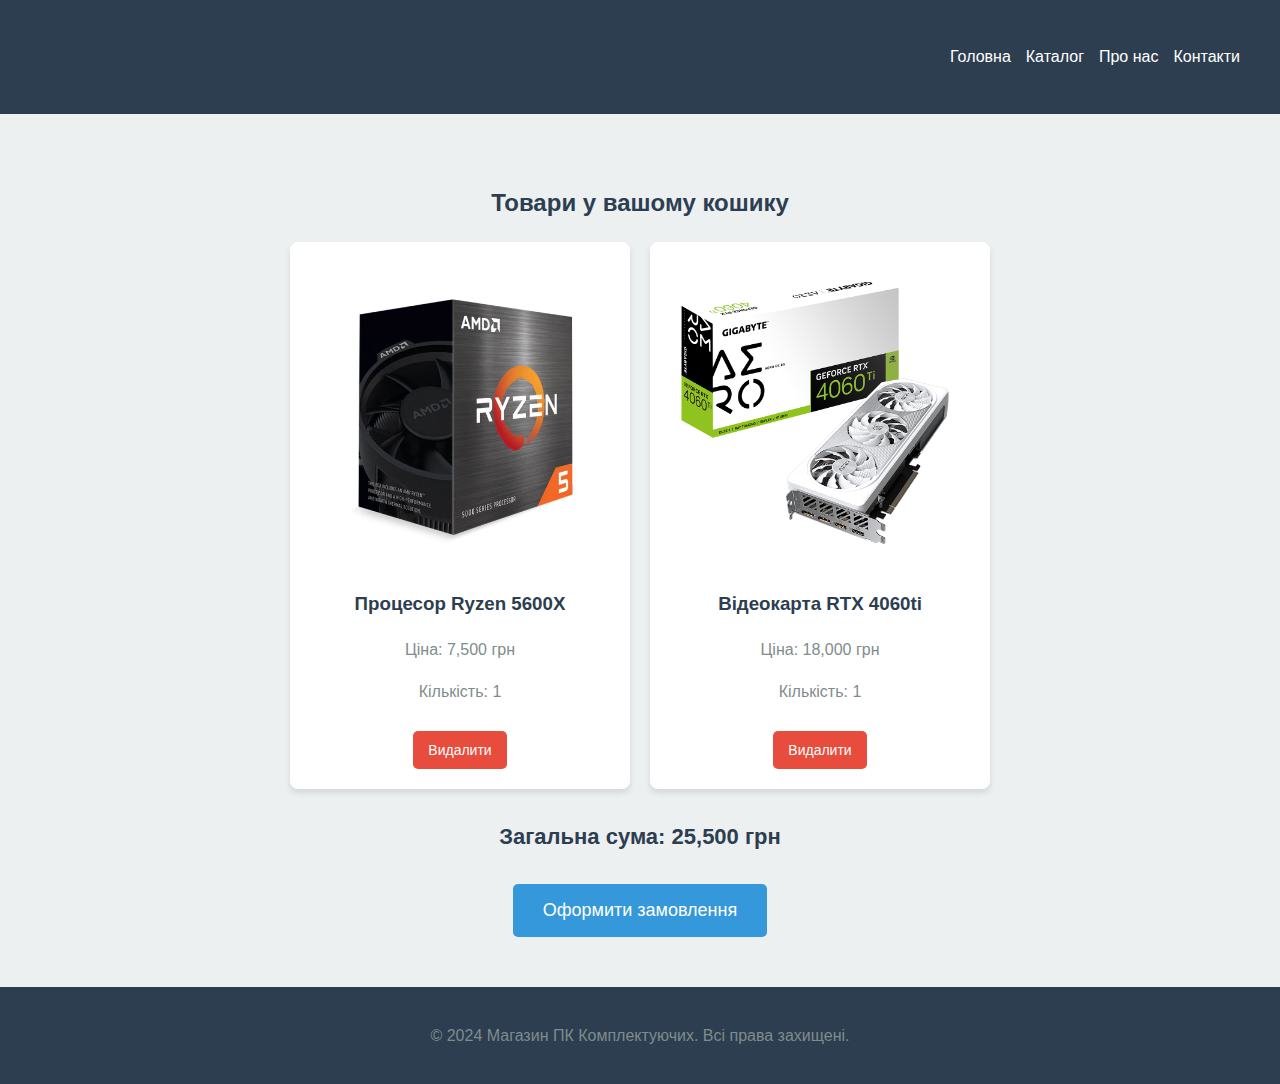
==== cart.html @ fe1f098f "Add files via upload" ====
<!DOCTYPE html>
<html lang="en">
<head>
    <meta charset="UTF-8">
    <meta name="viewport" content="width=device-width, initial-scale=1.0">
    <title>Кошик</title>
    <link rel="stylesheet" href="style.css">

</head>
<body>

<header>
    <div class="container">
        <h1>Ваш кошик</h1>
        <nav>
            <ul>
                <li><a href="index.html#home">Головна</a></li>
                <li><a href="index.html#catalog">Каталог</a></li>
                <li><a href="index.html#about">Про нас</a></li>
                <li><a href="index.html#contact">Контакти</a></li>
            </ul>
        </nav>
    </div>
</header>

<section class="cart">
    <div class="container">
        <h2>Товари у вашому кошику</h2>
        <div class="cart-items">
            <!-- Приклад товару у кошику -->
            <div class="product-card">
                <img src="amd-ryzen-5-5600x-3746ghz-32mb-sam4-box-100-100000065box.png" alt="Ryzen 5600X">
                <h3>Процесор Ryzen 5600X</h3>
                <p>Ціна: 7,500 грн</p>
                <p>Кількість: 1</p>
                <a href="#" class="btn remove-item">Видалити</a>
            </div>
            <div class="product-card">
                <img src="gigabyte-geforce-rtx-4060-ti-aero-oc-8192mb-gv-n406taero-oc-8gd.png" alt="RTX 4060ti">
                <h3>Відеокарта RTX 4060ti</h3>
                <p>Ціна: 18,000 грн</p>
                <p>Кількість: 1</p>
                <a href="#" class="btn remove-item">Видалити</a>
            </div>
        </div>

        <div class="cart-summary">
            <h3>Загальна сума: 25,500 грн</h3>
            <a href="checkout.html" class="btn">Оформити замовлення</a>
        </div>
    </div>
</section>

<footer>
    <div class="container">
        <p>&copy; 2024 Магазин ПК Комплектуючих. Всі права захищені.</p>
    </div>
</footer>

<script>
cart.js
</script>

</body>
</html>
---- style.css ----
/* === Загальні стилі === */
body {
    margin: 0;
    font-family: Arial, sans-serif;
    line-height: 1.6;
}

.container {
    max-width: 1200px;
    margin: 0 auto;
    padding: 0 20px;
}

h1, h2, h3 {
    color: #2c3e50;
}

p {
    color: #7f8c8d;
}

a {
    text-decoration: none;
    color: #3498db;
}

a.btn {
    display: inline-block;
    background: #3498db;
    color: #fff;
    padding: 10px 20px;
    border-radius: 5px;
    margin-top: 10px;
    transition: background 0.3s ease;
}

a.btn:hover {
    background: #2980b9;
}

/* === Header === */
header {
    background: #2c3e50;
    color: #fff;
    padding: 10px 0;
}

header .container {
    display: flex;
    justify-content: space-between;
    align-items: center;
}

header nav ul {
    list-style: none;
    display: flex;
    gap: 15px;
}

header nav ul li a {
    position: relative;
    color: #fff;
    font-size: 16px;
}

header nav ul li a:hover::after {
    content: '';
    position: absolute;
    bottom: -2px;
    left: 0;
    width: 100%;
    height: 2px;
    background: #fff;
    transition: width 0.3s ease;
}

/* === Hero Section === */
.hero {
    text-align: center;
    background: url('https://cdn.discordapp.com/attachments/1092438735762751518/1320105417489256468/IMG_4783.jpg?ex=676e5239&is=676d00b9&hm=78302dd8b8b6ea9b23b8715522a64ad62a953fd37080e44681c6e5fa61b92892&') center/cover no-repeat;
    color: #fff;
    padding: 100px 20px;
}

.hero h1 {
    font-size: 48px;
    margin-bottom: 10px;
}

.hero p {
    font-size: 20px;
    margin-bottom: 20px;
}

/* === Products Section === */
.products {
    background: #ecf0f1;
    padding: 50px 0;
    text-align: center;
}

.product-list {
    display: flex;
    flex-wrap: wrap;
    justify-content: center;
    gap: 20px;
}

.product-card {
    background: #fff;
    padding: 20px;
    border-radius: 8px;
    box-shadow: 0 4px 6px rgba(0, 0, 0, 0.1);
    width: 300px;
    text-align: center;
    transition: transform 0.3s ease;
}

.product-card:hover {
    transform: scale(1.05);
}

.product-card img {
    width: 100%;
    border-radius: 5px;
}

/* === About and Contact Sections === */
.about, .contact {
    padding: 50px 0;
    text-align: center;
}

/* === Footer === */
footer {
    background: #2c3e50;
    color: #fff;
    text-align: center;
    padding: 20px 0;
}

/* === Cart Page Specific Styles === */
.cart {
    padding: 50px 0;
    background: #ecf0f1;
    text-align: center;
}

.cart h2 {
    font-size: 24px;
    margin-bottom: 20px;
    color: #2c3e50;
}

.cart-items {
    display: flex;
    flex-wrap: wrap;
    justify-content: center;
    gap: 20px;
}

.cart-summary {
    margin-top: 30px;
    text-align: center;
}

.cart-summary h3 {
    font-size: 22px;
    color: #2c3e50;
    margin-bottom: 20px;
}

.cart-summary .btn {
    font-size: 18px;
    padding: 12px 30px;
}

/* === Cart Product Cards === */
.product-card {
    position: relative;
}

.product-card .btn.remove-item {
    background: #e74c3c;
    color: #fff;
    padding: 8px 15px;
    font-size: 14px;
    border-radius: 5px;
    transition: background 0.3s ease;
}

.product-card .btn.remove-item:hover {
    background: #c0392b;
}
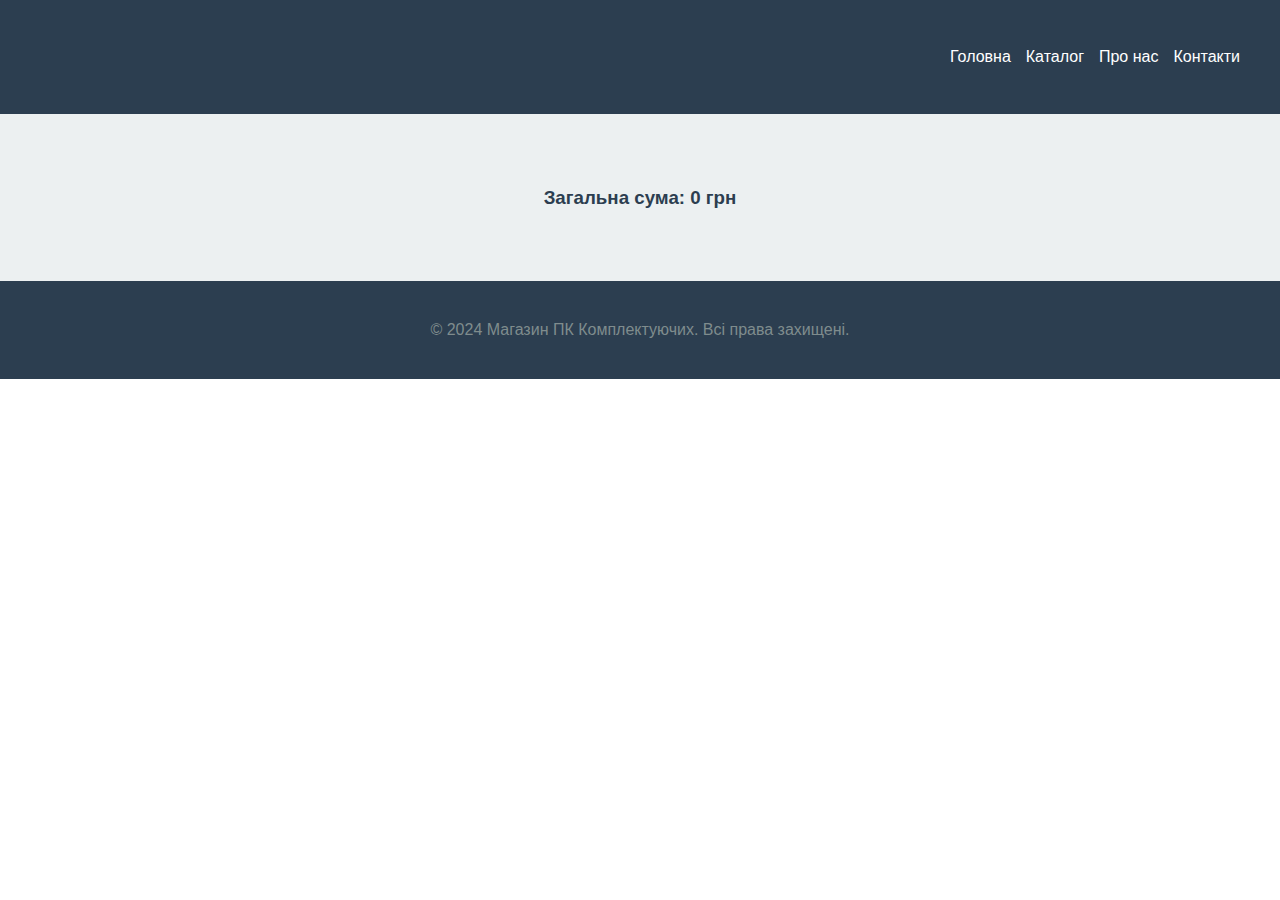
==== commit 6e71be95: "Add files via upload" ====
--- a/cart.html
+++ b/cart.html
@@ -5,7 +5,6 @@
     <meta name="viewport" content="width=device-width, initial-scale=1.0">
     <title>Кошик</title>
     <link rel="stylesheet" href="style.css">
-
 </head>
 <body>
 
@@ -23,31 +22,10 @@
     </div>
 </header>
 
-<section class="cart">
-    <div class="container">
-        <h2>Товари у вашому кошику</h2>
-        <div class="cart-items">
-            <!-- Приклад товару у кошику -->
-            <div class="product-card">
-                <img src="amd-ryzen-5-5600x-3746ghz-32mb-sam4-box-100-100000065box.png" alt="Ryzen 5600X">
-                <h3>Процесор Ryzen 5600X</h3>
-                <p>Ціна: 7,500 грн</p>
-                <p>Кількість: 1</p>
-                <a href="#" class="btn remove-item">Видалити</a>
-            </div>
-            <div class="product-card">
-                <img src="gigabyte-geforce-rtx-4060-ti-aero-oc-8192mb-gv-n406taero-oc-8gd.png" alt="RTX 4060ti">
-                <h3>Відеокарта RTX 4060ti</h3>
-                <p>Ціна: 18,000 грн</p>
-                <p>Кількість: 1</p>
-                <a href="#" class="btn remove-item">Видалити</a>
-            </div>
-        </div>
-
-        <div class="cart-summary">
-            <h3>Загальна сума: 25,500 грн</h3>
-            <a href="checkout.html" class="btn">Оформити замовлення</a>
-        </div>
+<section class="cart" >
+    <div class="container" >
+        <div id="cart-items" style="display: flex; flex-direction: row; justify-content: space-around; flex-wrap: wrap;"></div>
+        <h3>Загальна сума: <span id="total-price">0</span> грн</h3>
     </div>
 </section>
 
@@ -57,9 +35,7 @@
     </div>
 </footer>
 
-<script>
-cart.js
-</script>
 
+<script src="cart.js"></script>
 </body>
 </html>
--- a/style.css
+++ b/style.css
@@ -1,194 +1,198 @@
 /* === Загальні стилі === */
 body {
-    margin: 0;
-    font-family: Arial, sans-serif;
-    line-height: 1.6;
+  margin: 0;
+  font-family: Arial, sans-serif;
+  line-height: 1.6;
 }
 
 .container {
-    max-width: 1200px;
-    margin: 0 auto;
-    padding: 0 20px;
+  max-width: 1200px;
+  margin: 0 auto;
+  padding: 0 20px;
 }
 
-h1, h2, h3 {
-    color: #2c3e50;
+h1,
+h2,
+h3 {
+  color: #2c3e50;
 }
 
 p {
-    color: #7f8c8d;
+  color: #7f8c8d;
 }
 
 a {
-    text-decoration: none;
-    color: #3498db;
+  text-decoration: none;
+  color: #3498db;
 }
 
 a.btn {
-    display: inline-block;
-    background: #3498db;
-    color: #fff;
-    padding: 10px 20px;
-    border-radius: 5px;
-    margin-top: 10px;
-    transition: background 0.3s ease;
+  display: inline-block;
+  background: #3498db;
+  color: #fff;
+  padding: 10px 20px;
+  border-radius: 5px;
+  margin-top: 10px;
+  transition: background 0.3s ease;
 }
 
 a.btn:hover {
-    background: #2980b9;
+  background: #2980b9;
 }
 
 /* === Header === */
 header {
-    background: #2c3e50;
-    color: #fff;
-    padding: 10px 0;
+  background: #2c3e50;
+  color: #fff;
+  padding: 10px 0;
 }
 
 header .container {
-    display: flex;
-    justify-content: space-between;
-    align-items: center;
+  display: flex;
+  justify-content: space-between;
+  align-items: center;
 }
 
 header nav ul {
-    list-style: none;
-    display: flex;
-    gap: 15px;
+  list-style: none;
+  display: flex;
+  gap: 15px;
 }
 
 header nav ul li a {
-    position: relative;
-    color: #fff;
-    font-size: 16px;
+  position: relative;
+  color: #fff;
+  font-size: 16px;
 }
 
 header nav ul li a:hover::after {
-    content: '';
-    position: absolute;
-    bottom: -2px;
-    left: 0;
-    width: 100%;
-    height: 2px;
-    background: #fff;
-    transition: width 0.3s ease;
+  content: "";
+  position: absolute;
+  bottom: -2px;
+  left: 0;
+  width: 100%;
+  height: 2px;
+  background: #fff;
+  transition: width 0.3s ease;
 }
 
 /* === Hero Section === */
 .hero {
-    text-align: center;
-    background: url('https://cdn.discordapp.com/attachments/1092438735762751518/1320105417489256468/IMG_4783.jpg?ex=676e5239&is=676d00b9&hm=78302dd8b8b6ea9b23b8715522a64ad62a953fd37080e44681c6e5fa61b92892&') center/cover no-repeat;
-    color: #fff;
-    padding: 100px 20px;
+  text-align: center;
+  background: url("./IMG_4783.jpg")
+    center/cover no-repeat;
+  color: #fff;
+  padding: 100px 20px;
 }
 
 .hero h1 {
-    font-size: 48px;
-    margin-bottom: 10px;
+  font-size: 48px;
+  margin-bottom: 10px;
 }
 
 .hero p {
-    font-size: 20px;
-    margin-bottom: 20px;
+  font-size: 20px;
+  margin-bottom: 20px;
 }
 
 /* === Products Section === */
 .products {
-    background: #ecf0f1;
-    padding: 50px 0;
-    text-align: center;
+  background: #ecf0f1;
+  padding: 50px 0;
+  text-align: center;
 }
 
 .product-list {
-    display: flex;
-    flex-wrap: wrap;
-    justify-content: center;
-    gap: 20px;
+  display: flex;
+  flex-wrap: wrap;
+  justify-content: center;
+  gap: 20px;
 }
 
 .product-card {
-    background: #fff;
-    padding: 20px;
-    border-radius: 8px;
-    box-shadow: 0 4px 6px rgba(0, 0, 0, 0.1);
-    width: 300px;
-    text-align: center;
-    transition: transform 0.3s ease;
+  background: #fff;
+  padding: 20px;
+  border-radius: 8px;
+  box-shadow: 0 4px 6px rgba(0, 0, 0, 0.1);
+  width: 300px;
+  text-align: center;
+  transition: transform 0.3s ease;
 }
 
 .product-card:hover {
-    transform: scale(1.05);
+  transform: scale(1.05);
 }
 
 .product-card img {
-    width: 100%;
-    border-radius: 5px;
+  width: 100%;
+  border-radius: 5px;
 }
 
 /* === About and Contact Sections === */
-.about, .contact {
-    padding: 50px 0;
-    text-align: center;
+.about,
+.contact {
+  padding: 50px 0;
+  text-align: center;
 }
 
 /* === Footer === */
 footer {
-    background: #2c3e50;
-    color: #fff;
-    text-align: center;
-    padding: 20px 0;
+  background: #2c3e50;
+  color: #fff;
+  text-align: center;
+  padding: 20px 0;
 }
 
 /* === Cart Page Specific Styles === */
 .cart {
-    padding: 50px 0;
-    background: #ecf0f1;
-    text-align: center;
+  padding: 50px 0;
+  background: #ecf0f1;
+  text-align: center;
 }
 
 .cart h2 {
-    font-size: 24px;
-    margin-bottom: 20px;
-    color: #2c3e50;
+  font-size: 24px;
+  margin-bottom: 20px;
+  color: #2c3e50;
 }
 
 .cart-items {
-    display: flex;
-    flex-wrap: wrap;
-    justify-content: center;
-    gap: 20px;
+  display: flex;
+  flex-wrap: wrap;
+  justify-content: center;
+  gap: 20px;
 }
 
 .cart-summary {
-    margin-top: 30px;
-    text-align: center;
+  margin-top: 30px;
+  text-align: center;
 }
 
 .cart-summary h3 {
-    font-size: 22px;
-    color: #2c3e50;
-    margin-bottom: 20px;
+  font-size: 22px;
+  color: #2c3e50;
+  margin-bottom: 20px;
 }
 
 .cart-summary .btn {
-    font-size: 18px;
-    padding: 12px 30px;
+  font-size: 18px;
+  padding: 12px 30px;
 }
 
 /* === Cart Product Cards === */
 .product-card {
-    position: relative;
+  position: relative;
 }
 
 .product-card .btn.remove-item {
-    background: #e74c3c;
-    color: #fff;
-    padding: 8px 15px;
-    font-size: 14px;
-    border-radius: 5px;
-    transition: background 0.3s ease;
+  background: #e74c3c;
+  color: #fff;
+  padding: 8px 15px;
+  font-size: 14px;
+  border-radius: 5px;
+  transition: background 0.3s ease;
 }
 
 .product-card .btn.remove-item:hover {
-    background: #c0392b;
+  background: #c0392b;
 }
